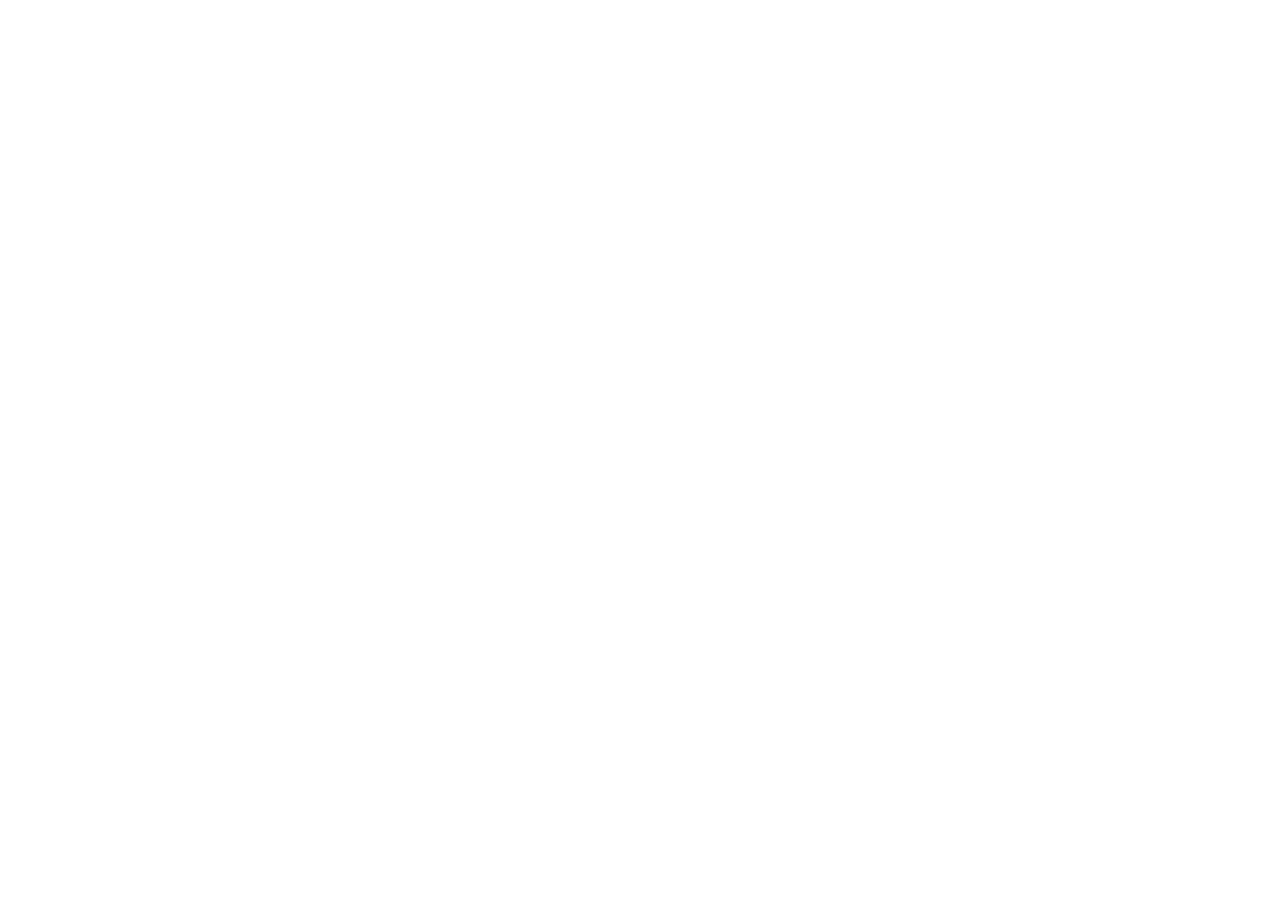
==== formTest.html @ 7799f1e5 "formTest.htm created" ====
<!DOCTYPE html>
<html lang="en">
<head>
    <meta charset="UTF-8">
    <meta name="viewport" content="width=device-width, initial-scale=1.0">
    <title>formTest</title>
    <link rel="stylesheet" href="./css/bootstrap.min.css">
    <link rel="stylesheet" href="./css/style.css">
</head>
<body>
    
    <script src="./js/jquery-3.5.1.slim.min.js"></script>
    <script src="./js/bootstrap.bundle.min.js"></script>
    <script src="./js/bootstrap.min.js"></script>
</body>
</html>
---- css/style.css ----
.Parent{
    background:rgb(231, 231, 231);
    padding: 1px;
    margin: 3px;
}
.Parent div{
    background: rgb(57, 205, 250);
    color: white;
    padding: 15px;
    margin: 10px;
}

#progress-container{
    /* height: 200px; */
}
#progress-container .progress{
    width: 10px;
    height: 200px;
}
#progress-container .progress-bar{
    width: 100%;
    height: 20px;
}
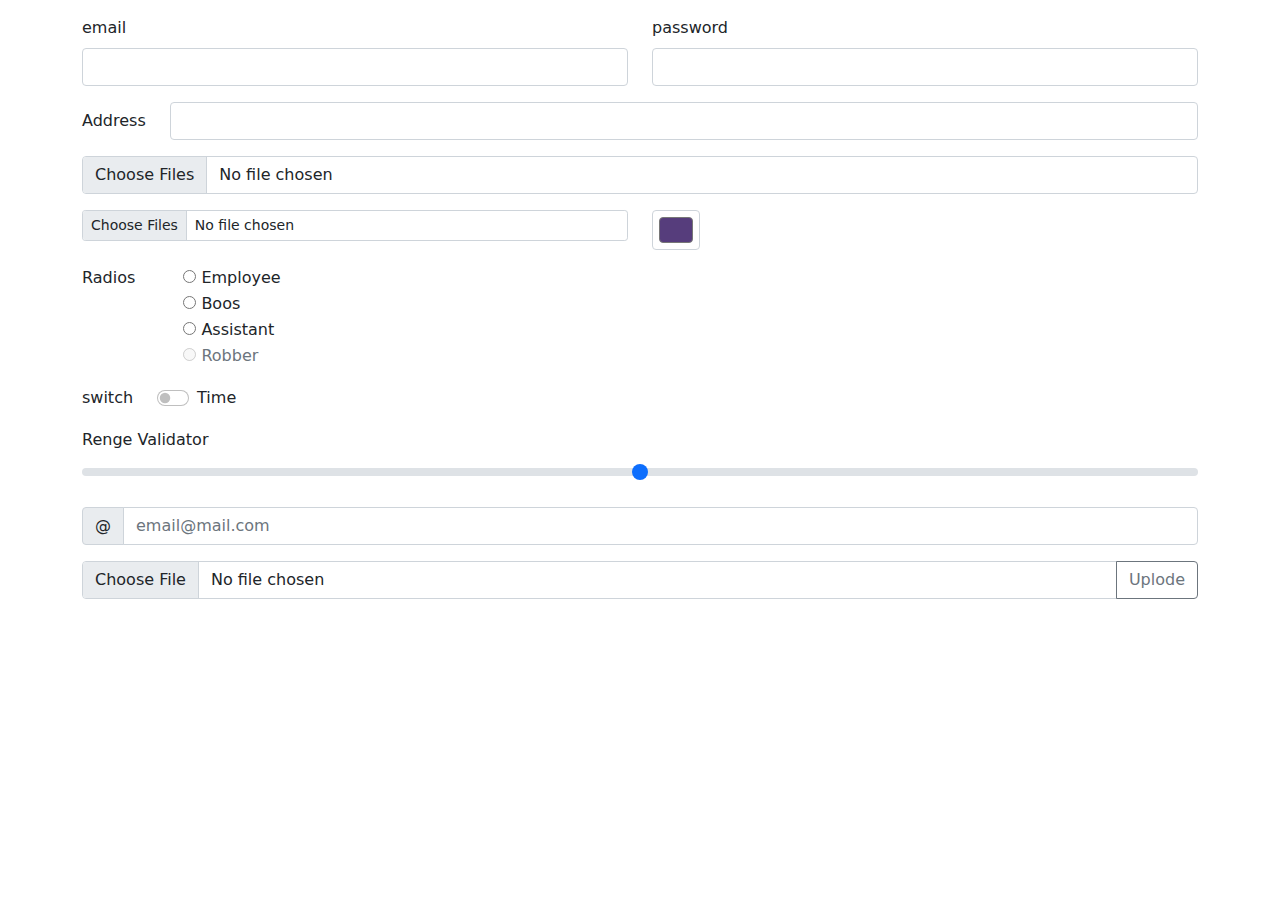
==== commit 59b42fdd: "some files added" ====
--- a/formTest.html
+++ b/formTest.html
@@ -1,5 +1,6 @@
 <!DOCTYPE html>
 <html lang="en">
+
 <head>
     <meta charset="UTF-8">
     <meta name="viewport" content="width=device-width, initial-scale=1.0">
@@ -7,10 +8,101 @@
     <link rel="stylesheet" href="./css/bootstrap.min.css">
     <link rel="stylesheet" href="./css/style.css">
 </head>
+
 <body>
-    
+    <div class="container">
+        <div class="row">
+            <form action="post">
+                <div class="row my-3">
+                    <div class="col-sm">
+                        <label class="form-label" for="">email</label>
+                        <input type="text" class="form-control">
+                    </div>
+                    <div class="col-sm">
+                        <label class="form-label" for="">password</label>
+                        <input type="text" class="form-control">
+                    </div>
+                </div>
+                <div class="row my-3">
+                    <div class="col-sm-auto">
+                        <label class="col-form-label" for="">Address</label>
+                    </div>
+                    <div class="col-sm">
+                        <input type="text" class="form-control">
+                    </div>
+                </div>
+                <div class="row my-3">
+                    <div class="col">
+                        <input type="file" name="" id="" class="form-control" multiple>
+                    </div>
+                </div>
+                <div class="row my-3">
+                    <div class="col">
+                        <input type="file" name="" id="" class="form-control form-control-sm" multiple>
+                    </div>
+                    <div class="col">
+                        <input type="color" class="form-control form-control-color" id="exampleColorInput"
+                            value="#563d7c" title="Choose your color">
+                    </div>
+                </div>
+                <div class="row my-3">
+                    <div class="col-sm-auto">
+                        <label class="form-label" for="">Radios</label>
+                    </div>
+                    <div class="col-sm">
+                        <div class="form-check">
+                            <input class="form-check-control" type="radio" name="job" id="">
+                        <label for="" class="form-check-label">Employee</label>
+                        </div>
+                        <div class="form-check">
+                            <input class="form-check-control" type="radio" name="job" id="">
+                        <label for="" class="form-check-label">Boos</label>
+                        </div>
+                        <div class="form-check">
+                            <input class="form-check-control" type="radio" name="job" id="">
+                        <label for="" class="form-check-label">Assistant</label>
+                        </div>
+                        <div class="form-check">
+                            <input class="form-check-control" type="radio" name="job" id="" disabled>
+                        <label for="" class="form-check-label text-muted">Robber</label>
+                        </div>
+                    </div>
+                </div>
+                <div class="row my-3">
+                    <div class="col-auto">
+                        <label for="">switch</label>
+                    </div>
+                    <div class="col">
+                        <div class="form-check form-switch">
+                            <input class="form-check-input" type="checkbox" name="" id="">
+                            <label for="" class="form-check-label">Time</label>
+                        </div>
+                    </div>
+                </div>
+                <div class="row my-3">
+                    <div class="col">
+                        <label for="" class="form-label">Renge Validator</label>
+                        <input type="range" class="form-range" name="" id="">
+                    </div>
+                </div>
+                <div class="row my-3">
+                    <div class="col">
+                        <div class="input-group">
+                            <label for="" class="input-group-text">@</label>
+                            <input type="email" name="" class="form-control" id="" placeholder="email@mail.com">
+                        </div>
+                        <div class="input-group my-3">
+                            <input type="file" name="" id="" class="form-control">
+                            <button class="btn btn-outline-secondary">Uplode</button>
+                        </div>
+                    </div>
+                </div>
+            </form>
+        </div>
+    </div>
     <script src="./js/jquery-3.5.1.slim.min.js"></script>
     <script src="./js/bootstrap.bundle.min.js"></script>
     <script src="./js/bootstrap.min.js"></script>
 </body>
+
 </html>--- a/css/style.css
+++ b/css/style.css
@@ -1,23 +1,31 @@
-.Parent{
-    background:rgb(231, 231, 231);
-    padding: 1px;
-    margin: 3px;
+.Parent {
+  background: rgb(231, 231, 231);
+  padding: 1px;
+  margin: 3px;
 }
-.Parent div{
-    background: rgb(57, 205, 250);
-    color: white;
-    padding: 15px;
-    margin: 10px;
+.Parent div {
+  background: rgb(57, 205, 250);
+  color: white;
+  padding: 15px;
+  margin: 10px;
 }
 
-#progress-container{
-    /* height: 200px; */
+#progress-container {
+  /* height: 200px; */
 }
-#progress-container .progress{
-    width: 10px;
-    height: 200px;
+#progress-container .progress {
+  width: 10px;
+  height: 200px;
 }
-#progress-container .progress-bar{
-    width: 100%;
-    height: 20px;
-}+#progress-container .progress-bar {
+  width: 100%;
+  height: 20px;
+}
+.grid-test-box {
+  background: rgb(57, 205, 250);
+  text-align: center;
+  color: #ffff;
+  padding-top: 0.75rem;
+  padding-bottom: 0.75rem;
+  border: 1px solid rgb(255, 255, 255);
+}
